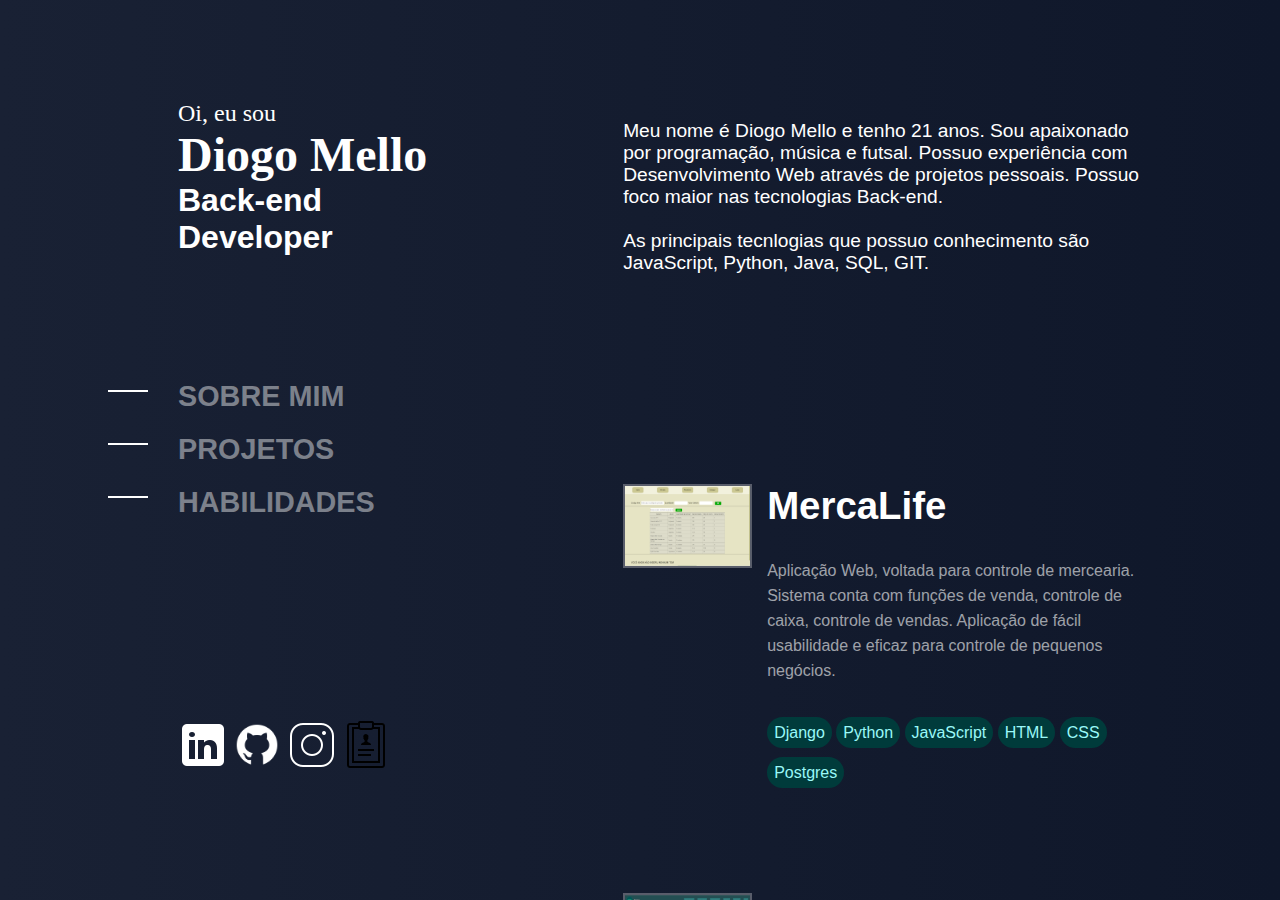
==== index.html @ 92c315e7 "Adicionando projeto" ====
<!DOCTYPE html>
<html lang="pt-br">
<head>
    <meta charset="UTF-8">
    <meta name="viewport" content="width=device-width, initial-scale=1.0">
    <title>Diogo Mello</title>
    <link rel="stylesheet" href="style/style.css">
    <link rel="shortcut icon" href="images/logo.png" type="image/x-icon" />
    
</head>
<body>
    <main>
        <article class="container">
            <section class="sobre-mim">
                <div class="topo-sobre-mim">
                    <p>Oi, eu sou</p>
                    <h1>Diogo Mello</h1>
                    <h2>Back-end Developer</h2>
                </div>
                <div class="meio-sobre-mim">
                    <a href="#apresentacao" class="nav-link" id="linkapresentacao" style="font-size: 0.9rem;"><p></p><h1>SOBRE MIM</h1></a>
                    <a href="#projetos" class="nav-link" id="linkprojetos" style="font-size: 0.9rem;"><p></p><h1>PROJETOS</h1></a>
                    <a href="#habilidades" class="nav-link" id="linkhabilidades" style="font-size: 0.9rem;"><p></p><h1>HABILIDADES</h1></a>
                    
                </div>
                <div class="rodape-sobre-mim">
                    <a href="https://www.linkedin.com/in/diogo-mello-36a829239/" target="_blank"><img src="images/icons8-linkedin-50.png" class="imagem"></a>
                    <a href="https://github.com/DiogoMelloDM7" target="_blank"><img src="images/icons8-github-64.png"class="imagem"></a>
                    <a href="https://www.instagram.com/diogo_mello_004/" target="_blank"><img src="images/icons8-instagram-50.png" class="imagem"></a>
                    <a href="cv.html" target="_blank"><img src="images/icons8-curriculum-vitae-50.png" class="imagem"></a>
                </div>
                
                
            </section>

            <section class="sobre-mim-dois">
                <div id="apresentacao">
                </div>
                <div  class="about-me">
                    <h1>SOBRE MIM</h1>
                </div>
                <div  class="apresentacao" style="margin-bottom: 100px;">
                    <p>
                        Meu nome é Diogo Mello e tenho 21 anos. Sou apaixonado por programação, música e futsal. Possuo experiência com Desenvolvimento Web através de projetos pessoais. Possuo foco maior nas tecnologias Back-end.</p><br>
                        <p>As principais tecnlogias que possuo conhecimento são JavaScript, Python, Java, SQL, GIT.</p>
                </div>
                <div id="projetos" style="padding-top:10px;"> 

                </div>
                
                <div>
                    <div class="projects">
                        <h1>PROJETOS</h1>
                    </div>
                    
                    <div class="apresentacao-projetos">
                        <a href="https://sistema-mercearia-production.up.railway.app/" class="projetos display-flex" target="_blank">
                        <div class="projeto-imagem-titulo">
                            <img src="images/Sistema-Mercearia-sm.png">
                        </div>
                        <div class="projeto-descricao">
                            <h1>MercaLife</h1>
                            <p>Aplicação Web, voltada para controle de mercearia. Sistema conta com funções de venda, controle de caixa, controle de vendas. Aplicação de fácil usabilidade e eficaz para controle de pequenos negócios.</p>
                            <p>
                                <span class="tecnologias-usadas">Django</span>
                                <span class="tecnologias-usadas">Python</span>
                                <span class="tecnologias-usadas">JavaScript</span>
                                <span class="tecnologias-usadas">HTML</span>
                                <span class="tecnologias-usadas">CSS</span>
                                <span class="tecnologias-usadas">Postgres</span>
                            </p>
                        </div>
                        <div class="projeto-imagem-titulo-opcao2">
                            <img src="images/Sistema-Mercearia-sm.png">
                        </div>
                    </a>
                    </div>


                        <div class="apresentacao-projetos">
                            <a href="https://sempreseguro.onrender.com/" class="projetos display-flex" target="_blank">
                            <div class="projeto-imagem-titulo">
                                <img src="images/SempreSeguro-sm.png">
                            </div>
                            <div class="projeto-descricao">
                                <h1>Sempre Seguro</h1>
                                <p>Sempre Seguro é uma aplicação web, voltada para usuários que querem uma plataforma onde possam controlar suas despesas de maneira fácil e prática, o usuário pode salvar suas contas, relatórios de saldo, itens que desejam adquirir e outras funcionalidades.</p>
                                <p>
                                    <span class="tecnologias-usadas">Django</span>
                                    <span class="tecnologias-usadas">Python</span>
                                    <span class="tecnologias-usadas">JavaScript</span>
                                    <span class="tecnologias-usadas">Bootstrap</span>
                                    <span class="tecnologias-usadas">Tailwind</span>
                                    <span class="tecnologias-usadas">HTML</span>
                                    <span class="tecnologias-usadas">CSS</span>
                                    <span class="tecnologias-usadas">Postgres</span>
                                </p>
                            </div>
                            <div class="projeto-imagem-titulo-opcao2">
                                <img src="images/SempreSeguro-sm.png">
                            </div>
                        </a>
                        </div>

                        <div class="apresentacao-projetos">
                            <a href="https://diogomellodm7.github.io/Todo-List-JS/" class="projetos display-flex" target="_blank">
                            <div class="projeto-imagem-titulo">
                                <img src="images/TodoList.png">
                            </div>
                            <div class="projeto-descricao">
                                <h1>Todo-List-JS</h1>
                                <p>Uma aplicação que ajuda os usuários a se organizarem em suas tarefas diárias </p>
                                <p>
                                    <span class="tecnologias-usadas">JavaScript</span>
                                    <span class="tecnologias-usadas">HTML</span>
                                    <span class="tecnologias-usadas">CSS</span>
                                </p>
                            </div>
                            <div class="projeto-imagem-titulo-opcao2">
                                <img src="images/TodoList.png">
                            </div>
                        </a>
                        </div>
                        
                        
                        
                        
                </div>
                
                <div class="abilities">
                    <h1>HABILIDADES</h1>
                </div>
                <div id="habilidades" class="apresentacao">
                    
                    <div class="descricao-habilidade" style="margin-bottom: 50px; height: 80px;">
                        <p id="descricao-da-habilidade">Passe o mouse sobre alguma habilidade para obter mais informações sobre a mesma! </p><br>
                    </div>
                    <div class="imagem-habilidade">
                        <img src="images/habilidades/icons8-html5-50.png" id="html">
                        <img src="images/habilidades/icons8-css3-50.png" id="css3">
                        <img src="images/habilidades/icons8-git-50.png" id="git">
                        <img src="images/habilidades/icons8-java-50.png" id="java">
                        <img src="images/habilidades/icons8-javascript-50.png" id="javascript">
                        <img src="images/habilidades/icons8-postgres-50.png" id="postgres">
                        <img src="images/habilidades/icons8-python-50.png" id="python">
                        <img src="images/habilidades/icons8-django-50.png" id="django">
    
                    </div>
                    
                </div>
                
                
            </section>
            
        </article>
    </main>
    <script src="script.js"></script>
</body>
</html>
---- style/style.css ----
@charset "UTF-8";

*{
    margin:0; padding:0; font-family: Arial, Helvetica, sans-serif, serif;scroll-behavior: smooth;
}

/* width */
::-webkit-scrollbar {
    width: 10px;
  }
  
  /* Track */
  ::-webkit-scrollbar-track {
    box-shadow: inset 0 0 5px grey; 
    border-radius: 10px;
  }
  
  /* Handle */
  ::-webkit-scrollbar-thumb {
    background: rgb(30, 54, 109); 
    border-radius: 10px;
  }
  
  /* Handle on hover */
  ::-webkit-scrollbar-thumb:hover {
    background: rgb(47, 84, 170); 
  }

body{
    
    background-image: linear-gradient(to left, rgb(15, 23, 42), rgb(25, 33, 52)  ); color:white;
    
    
    
}

.container{
    display: flex;
    height: 100vh;
}

.imagem{
    background-size: cover;
    background-repeat: no-repeat;
    width: 50px;
}

.sobre-mim{
    width: 40%;
    display: flex;
    flex-direction: column;
    height: 100vh;
    margin-left:10%;
}

.sobre-mim > .topo-sobre-mim > p{
    font-size: 1.5rem;
    font-family: Consolas;
}
.sobre-mim > .topo-sobre-mim > h1{
    font-size: 3rem;
    font-family: Consolas;
}
.sobre-mim >.topo-sobre-mim > h2{
    font-size: 2rem;
}

.topo-sobre-mim{
    flex: 35vh;
    padding-top: 100px;
    padding-left: 100px;
    
}

.meio-sobre-mim {
    flex: 35vh; 
    padding-top: 100px;
    padding-left: 100px;
    
}

.meio-sobre-mim > a{
    color:rgba(255, 255, 255, 0.445);
    text-decoration: none;
    cursor: pointer;
    padding:10px;
    
}
.meio-sobre-mim > a > p{
    border-bottom: 2px solid white; width: 40px; transform: translate(-70px , 12px);
}

.meio-sobre-mim > a:hover > p{
    border-bottom: 2px solid white; width: 60px; transform: translate(-70px , 12px); 
}

.nav-link:hover {
    color: white;
}

.rodape-sobre-mim {
    padding-top: 200px;
    padding-left: 100px;
    flex: 30vh; 
}

.rodape-sobre-mim > a > img:hover{
    background-color: rgb(15, 23, 42);
    transform: scale(1.2)rotate(1deg);
    border: 2px solid rgba(255, 255, 255, 0.600);
    transform: translate(-3px, -3px);
    box-shadow: 5px 5px 10px rgba(255, 255, 255, 0.2);
    transition: transform .3s;
}

.sobre-mim-dois{
    width: 60%;
    padding: 20px 10px;
    overflow-y: auto;
}

.apresentacao{
    font-size: 1.2rem;  padding: px; margin-right: 30%; margin-top: 100px; margin-left: 15%;
}

.projetos{
    color: white; text-decoration: none;
}

.projetos > div > p{
    color: rgba(255, 255, 255, 0.603); padding-top: 20px;
}

.projeto-imagem-titulo > img{
    border: 2px solid rgba(255, 253, 253, 0.295);
    width: 125px; height: 80px;
    background-repeat: no-repeat;
    background-size: cover;
}

.projeto-descricao{
    padding-left: 15px;
}

.tecnologias-usadas{
    border-radius: 50px; background-color: rgb(0, 59, 59); color:rgb(154, 248, 248); padding: 7px;
    line-height: 40px; font-weight: 500;
}

.projeto-descricao > p{
    color: rgba(255, 255, 255, 0.63); font-size: 1rem; line-height: 25px; margin-top: 10px;
}

.apresentacao-projetos{
    font-size: 1.2rem;  padding: px; margin-right: 30%; margin-top: 100px; margin-left: 15%;
}

.apresentacao-projetos:hover {
    border-radius: 7px; 
    cursor: pointer;
    background-color: rgba(255, 255, 255, 0.075);
    transform: scale(1.2)rotate(1deg);
    border: 2px solid rgba(255, 255, 255, 0.300);
    transform: translate(-5px, -5px);
    box-shadow: 5px 5px 10px rgba(255, 255, 255, 0.2);
    transition: transform .5s;
}

.projeto-descricao:hover > h1{
    color:rgb(201, 231, 250);
}

.imagem-habilidade > img{
    background-color: white; margin: 20px; padding: 15px; border-radius: 10px;
}

.imagem-habilidade > img:hover{
    cursor: pointer;
    background-color: rgba(255, 255, 255, 0.637);
    transform: scale(1.2)rotate(1deg);
    border: 2px solid rgba(255, 255, 255, 0.600);
    transform: translate(-3px, -3px);
    box-shadow: 5px 5px 10px rgba(255, 255, 255, 0.2);
    transition: transform .3s;
}

.descricao-habilidade{
    padding: 5px; margin: 5px;
}

.abilities{
    display: none; margin-top: 100px;
}

.projects{
    display: none;
}

.about-me{
    display: none;
}

.display-flex{
    display: flex;
}

.projeto-imagem-titulo-opcao2{
    display: none;
}

@media screen and (max-width:1400px){

    .sobre-mim{
        width: 40%;
        display: flex;
        flex-direction: column;
        height: 100vh;
        
    }

    .topo-sobre-mim{
        
        padding-top: 100px;
        padding-left: 50px;
        
    }
    
    .meio-sobre-mim {
        
        padding-top: 50px;
        padding-left: 50px;
        
    }

    .rodape-sobre-mim {
        padding-top: 150px;
        padding-left: 50px;
    
    }

    .sobre-mim-dois{
        width: 100%;
        padding: 20px 10px;
        overflow-y: auto;
    }

    .apresentacao{
        font-size: 1.2rem;  padding: px; margin-right: 15%; margin-top: 100px; margin-left: 20%;
    }
    .apresentacao-projetos{
        font-size: 1.2rem;  padding: px; margin-right: 15%; margin-top: 100px; margin-left: 20%;
    }

}

@media screen and (max-height:750px){


    .topo-sobre-mim{
        
        padding-top: 110px;
        padding-left: 5%;
        
    }
    
    .meio-sobre-mim {
        
        padding-top: 35px;
        padding-left: 5%;
        
    }

    .rodape-sobre-mim {
        padding-top: 35px;
        padding-left: 5%;
    
    }

    .sobre-mim-dois{
        width: 100%;
        padding: 20px 10px;
        overflow-y: auto;
    }

    .apresentacao{
        font-size: 1.2rem;  padding: px; margin-right: 15%; margin-top: 100px; margin-left: 20%;
    }
    .apresentacao-projetos{
        font-size: 1.2rem;  padding: px; margin-right: 15%; margin-top: 100px; margin-left: 20%;
    }

}

@media screen and (max-width:1050px){


    .container{
        display: block;
        height: 250px;
        
    }

    .sobre-mim{
        display: block;
        height: 500px;
        
    }

    .topo-sobre-mim{
        
        padding-top: 100px;
        padding-left: 5%;
        
    }
    
    .meio-sobre-mim {
        display: none;
        padding-top: 50px;
        padding-left: 5%;
        
    }

    .rodape-sobre-mim {
        padding-top: 50px;
        padding-left: 5%;
    
    }

    .sobre-mim-dois{
        width: 100%;
        padding: 20px 10px;
        overflow-y: auto;
    }

    .apresentacao{
        font-size: 1.2rem;  padding: px; margin-right: 15%; margin-top: 100px; margin-left: 5%;
    }
    .apresentacao-projetos{
        font-size: 1.2rem;  padding: px; margin-right: 15%; margin-top: 100px; margin-left: 5%;
    }

    .abilities{
        display: block; margin-left: 5%;
    }
    
    .projects{
        display: block; margin-left: 5%;
    }
    
    .about-me{
        display: block; margin-left: 5%;
    }
}

@media screen and (max-width:768px){


    

    .sobre-mim{
        display: flex;
        height: 550px;
        width: 80%;
        
    }

    .topo-sobre-mim{
        
        padding-top: 100px;
        padding-left: 5%;
        
    }
    
    .meio-sobre-mim {
        display: none;
        padding-top: 50px;
        padding-left: 5%;
        
    }

    .rodape-sobre-mim {
        padding-top: 50px;
        padding-left: 5%;
    
    }

    .sobre-mim-dois{
        width: 100%;
        padding: 20px 10px;
        overflow-y: auto;
    }

    .apresentacao{
        font-size: 1.2rem;  padding: px; margin-right: 15%; margin-top: 100px; margin-left: 5%;
    }
    .apresentacao-projetos{
        font-size: 1.2rem;  padding: px; margin-right: 15%; margin-top: 100px; margin-left: 5%;
    }

    .abilities{
        display: block; margin-left: 5%;
    }
    
    .projects{
        display: block; margin-left: 5%;
    }
    
    .about-me{
        display: block; margin-left: 5%;
    }

    .display-flex{
        display: block;
    }

    .projeto-imagem-titulo{
        display: none;
    }
    .projeto-imagem-titulo-opcao2{
        border: 2px solid rgba(255, 253, 253, 0.295);
        width: 125px; height: 100px;
        background-repeat: no-repeat;
        background-size: cover;
        margin-left: 5%; margin-top: 10px;
        display: block;
    }
}
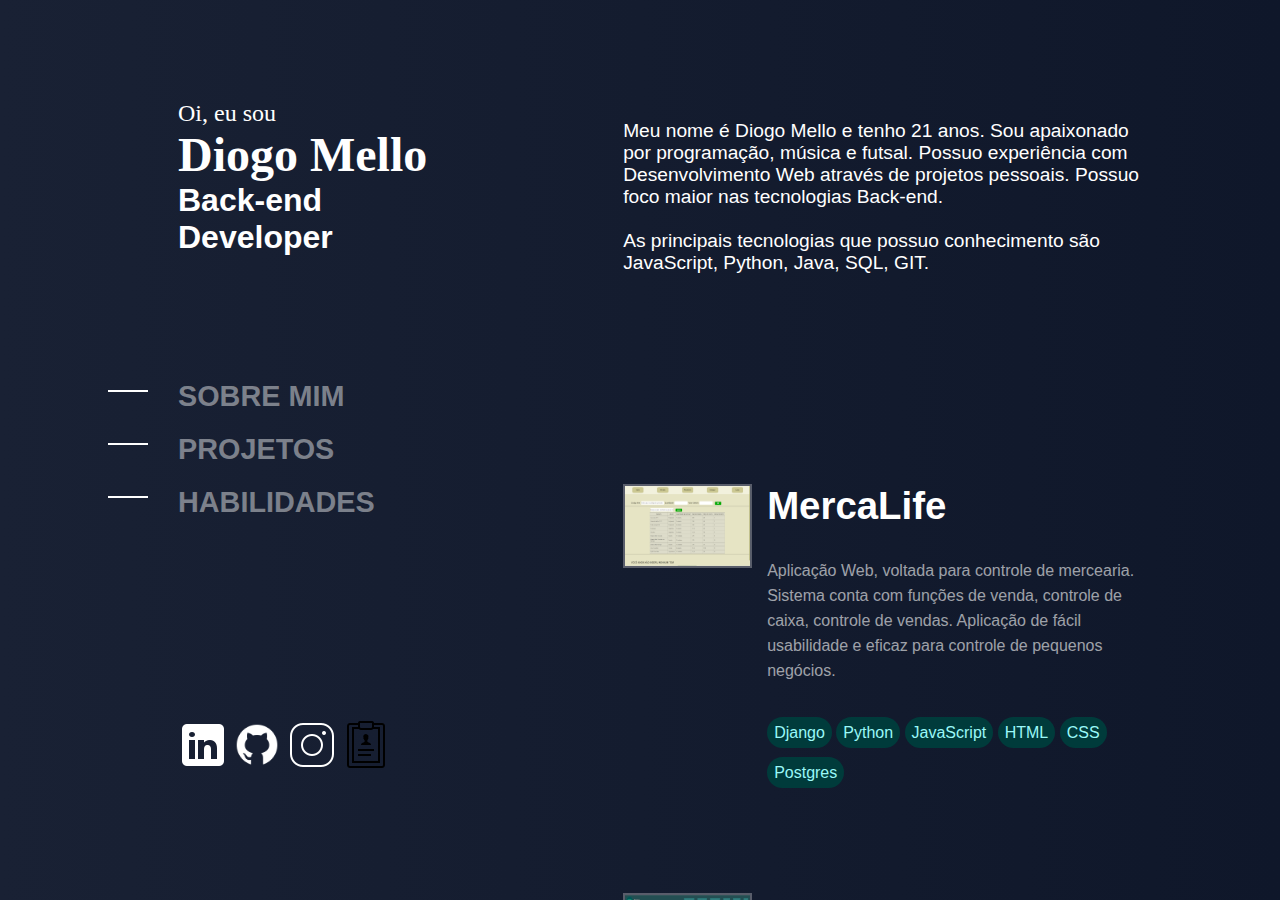
==== commit b9214856: "Pequena correção" ====
--- a/index.html
+++ b/index.html
@@ -42,7 +42,7 @@
                 <div  class="apresentacao" style="margin-bottom: 100px;">
                     <p>
                         Meu nome é Diogo Mello e tenho 21 anos. Sou apaixonado por programação, música e futsal. Possuo experiência com Desenvolvimento Web através de projetos pessoais. Possuo foco maior nas tecnologias Back-end.</p><br>
-                        <p>As principais tecnlogias que possuo conhecimento são JavaScript, Python, Java, SQL, GIT.</p>
+                        <p>As principais tecnologias que possuo conhecimento são JavaScript, Python, Java, SQL, GIT.</p>
                 </div>
                 <div id="projetos" style="padding-top:10px;"> 
 
@@ -78,7 +78,7 @@
 
 
                         <div class="apresentacao-projetos">
-                            <a href="https://sempreseguro.onrender.com/" class="projetos display-flex" target="_blank">
+                            <a href="https://sempreseguro-production.up.railway.app/" class="projetos display-flex" target="_blank">
                             <div class="projeto-imagem-titulo">
                                 <img src="images/SempreSeguro-sm.png">
                             </div>
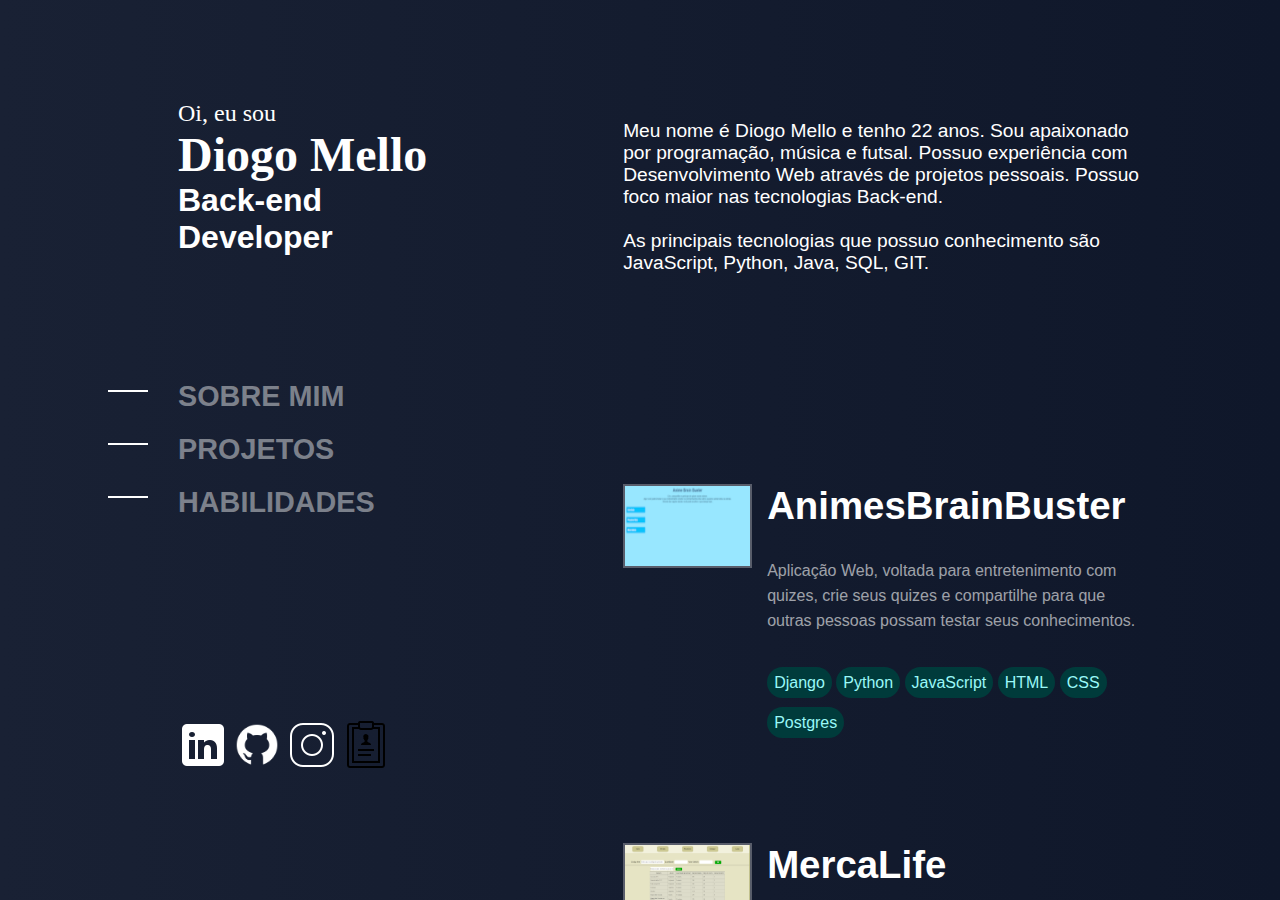
==== commit c948ffd8: "Atualizando meu portfólio" ====
--- a/index.html
+++ b/index.html
@@ -10,6 +10,28 @@
 </head>
 <body>
     <main>
+        <article>
+            <div class="git-deploy" id="git-deploy-animesbrainbuster">
+                <button class="btn-deploy"><a href="https://animebrainbuster-production.up.railway.app/"  target="_blank">Deploy</a></button>
+                <button class="btn-github"><a href="https://github.com/DiogoMelloDM7/AnimeBrainBuster"  target="_blank">GitHub</a></button>
+                <button class="btn-voltar"><a href="#" onclick="voltar()">Voltar</a></button>
+            </div>
+            <div class="git-deploy" id="git-deploy-mercalife">
+                <button class="btn-deploy"><a href="https://sistema-mercearia-production.up.railway.app/"  target="_blank">Deploy</a></button>
+                <button class="btn-github"><a href="https://github.com/DiogoMelloDM7/Sistema-Mercearia"  target="_blank">GitHub</a></button>
+                <button class="btn-voltar"><a href="#" onclick="voltar()">Voltar</a></button>
+            </div>
+            <div class="git-deploy" id="git-deploy-sempreseguro">
+                <button class="btn-deploy"><a href="https://sempreseguro-production.up.railway.app/"  target="_blank">Deploy</a></button>
+                <button class="btn-github"><a href="https://github.com/DiogoMelloDM7/Sempre_Seguro"  target="_blank">GitHub</a></button>
+                <button class="btn-voltar"><a href="#" onclick="voltar()">Voltar</a></button>
+            </div>
+            <div class="git-deploy" id="git-deploy-todolistjs">
+                <button class="btn-deploy"><a href="https://diogomellodm7.github.io/Todo-List-JS/"  target="_blank">Deploy</a></button>
+                <button class="btn-github"><a href="https://github.com/DiogoMelloDM7/Todo-List-JS"  target="_blank">GitHub</a></button>
+                <button class="btn-voltar"><a href="#" onclick="voltar()">Voltar</a></button>
+            </div>
+        </article>
         <article class="container">
             <section class="sobre-mim">
                 <div class="topo-sobre-mim">
@@ -41,20 +63,43 @@
                 </div>
                 <div  class="apresentacao" style="margin-bottom: 100px;">
                     <p>
-                        Meu nome é Diogo Mello e tenho 21 anos. Sou apaixonado por programação, música e futsal. Possuo experiência com Desenvolvimento Web através de projetos pessoais. Possuo foco maior nas tecnologias Back-end.</p><br>
+                        Meu nome é Diogo Mello e tenho 22 anos. Sou apaixonado por programação, música e futsal. Possuo experiência com Desenvolvimento Web através de projetos pessoais. Possuo foco maior nas tecnologias Back-end.</p><br>
                         <p>As principais tecnologias que possuo conhecimento são JavaScript, Python, Java, SQL, GIT.</p>
                 </div>
                 <div id="projetos" style="padding-top:10px;"> 
 
                 </div>
-                
+
                 <div>
                     <div class="projects">
                         <h1>PROJETOS</h1>
                     </div>
                     
-                    <div class="apresentacao-projetos">
-                        <a href="https://sistema-mercearia-production.up.railway.app/" class="projetos display-flex" target="_blank">
+                    <div class="apresentacao-projetos" id="apresentacao-projetos-mercalife">
+                        <a href="#" class="projetos display-flex" onclick="mostrarGitDeployAnimesBrainBuster()">
+                        <div class="projeto-imagem-titulo">
+                            <img src="images/AnimesBrainBuster.png">
+                        </div>
+                        <div class="projeto-descricao">
+                            <h1>AnimesBrainBuster</h1>
+                            <p>Aplicação Web, voltada para entretenimento com quizes, crie seus quizes e compartilhe para que outras pessoas possam testar seus conhecimentos.</p>
+                            <p>
+                                <span class="tecnologias-usadas">Django</span>
+                                <span class="tecnologias-usadas">Python</span>
+                                <span class="tecnologias-usadas">JavaScript</span>
+                                <span class="tecnologias-usadas">HTML</span>
+                                <span class="tecnologias-usadas">CSS</span>
+                                <span class="tecnologias-usadas">Postgres</span>
+                            </p>
+                        </div>
+                        <div class="projeto-imagem-titulo-opcao2">
+                            <img src="images/AnimesBrainBuster.png">
+                        </div>
+                    </a>
+                    </div>
+                
+                    <div class="apresentacao-projetos" id="apresentacao-projetos-mercalife">
+                        <a href="#" class="projetos display-flex" onclick="mostrarGitDeployMercaLife()">
                         <div class="projeto-imagem-titulo">
                             <img src="images/Sistema-Mercearia-sm.png">
                         </div>
@@ -77,8 +122,8 @@
                     </div>
 
 
-                        <div class="apresentacao-projetos">
-                            <a href="https://sempreseguro-production.up.railway.app/" class="projetos display-flex" target="_blank">
+                        <div class="apresentacao-projetos" id="apresentacao-projetos-sempreseguro">
+                            <a href="#" class="projetos display-flex" onclick="mostrarGitDeploySempreSeguro()">
                             <div class="projeto-imagem-titulo">
                                 <img src="images/SempreSeguro-sm.png">
                             </div>
@@ -102,8 +147,8 @@
                         </a>
                         </div>
 
-                        <div class="apresentacao-projetos">
-                            <a href="https://diogomellodm7.github.io/Todo-List-JS/" class="projetos display-flex" target="_blank">
+                        <div class="apresentacao-projetos" id="apresentacao-projetos-todolistjs">
+                            <a href="#" class="projetos display-flex"  onclick="mostrarGitDeployTodoListJS()">
                             <div class="projeto-imagem-titulo">
                                 <img src="images/TodoList.png">
                             </div>
--- a/style/style.css
+++ b/style/style.css
@@ -34,6 +34,52 @@
     
 }
 
+.git-deploy{
+    position: absolute;
+    top: 50%;
+    left:50%;
+    transform: translate(-50%, -50%);
+    width: 500px;
+    height: 250px;
+    background-image: linear-gradient(to left, rgb(20, 30, 54), rgb(37, 49, 77));
+    justify-content: space-evenly; display: flex; align-items: center;
+    border-radius: 10px;
+    display: none;
+    z-index: 1;
+}
+
+.git-deploy > button > a{
+    text-decoration: none;
+    color: white;
+    font-size: 2em;
+    font-weight: bold;
+}
+
+.btn-deploy{
+    width: 120px;
+    height: 60px;
+    background-color: rgb(9, 5, 68);
+    border: none;
+    border-radius: 10px;
+}
+
+.btn-github{
+    width: 120px;
+    height: 60px;
+    background-color: rgb(9, 5, 68);
+    border: none;
+    border-radius: 10px;
+}
+
+.btn-voltar{
+    width: 120px;
+    height: 60px;
+    background-color: rgb(211, 209, 240);
+    border: none;
+    border-radius: 10px;
+}
+
+
 .container{
     display: flex;
     height: 100vh;
@@ -424,4 +470,38 @@
         margin-left: 5%; margin-top: 10px;
         display: block;
     }
+
+    .git-deploy{
+        position: absolute;
+        top: 50%;
+        left:50%;
+        transform: translate(-50%, -50%);
+        width: 500px;
+        height: 250px;
+        background-image: linear-gradient(to left, rgb(20, 30, 54), rgb(37, 49, 77));
+        justify-content: center; display: flex; align-items: center;
+        border-radius: 10px;
+        display: none;
+        z-index: 1;
+    }
+
+    .git-deploy > button{
+        margin: 5px;
+    }
+}
+
+@media screen and (max-width:400px){
+    .git-deploy{
+        position: absolute;
+        top: 50%;
+        left:50%;
+        transform: translate(-50%, -50%);
+        width: 300px;
+        height: 250px;
+        background-image: linear-gradient(to left, rgb(20, 30, 54), rgb(37, 49, 77));
+        justify-content: center; display: flex; align-items: center; flex-direction: column;
+        border-radius: 10px;
+        display: none;
+        z-index: 1;
+    }
 }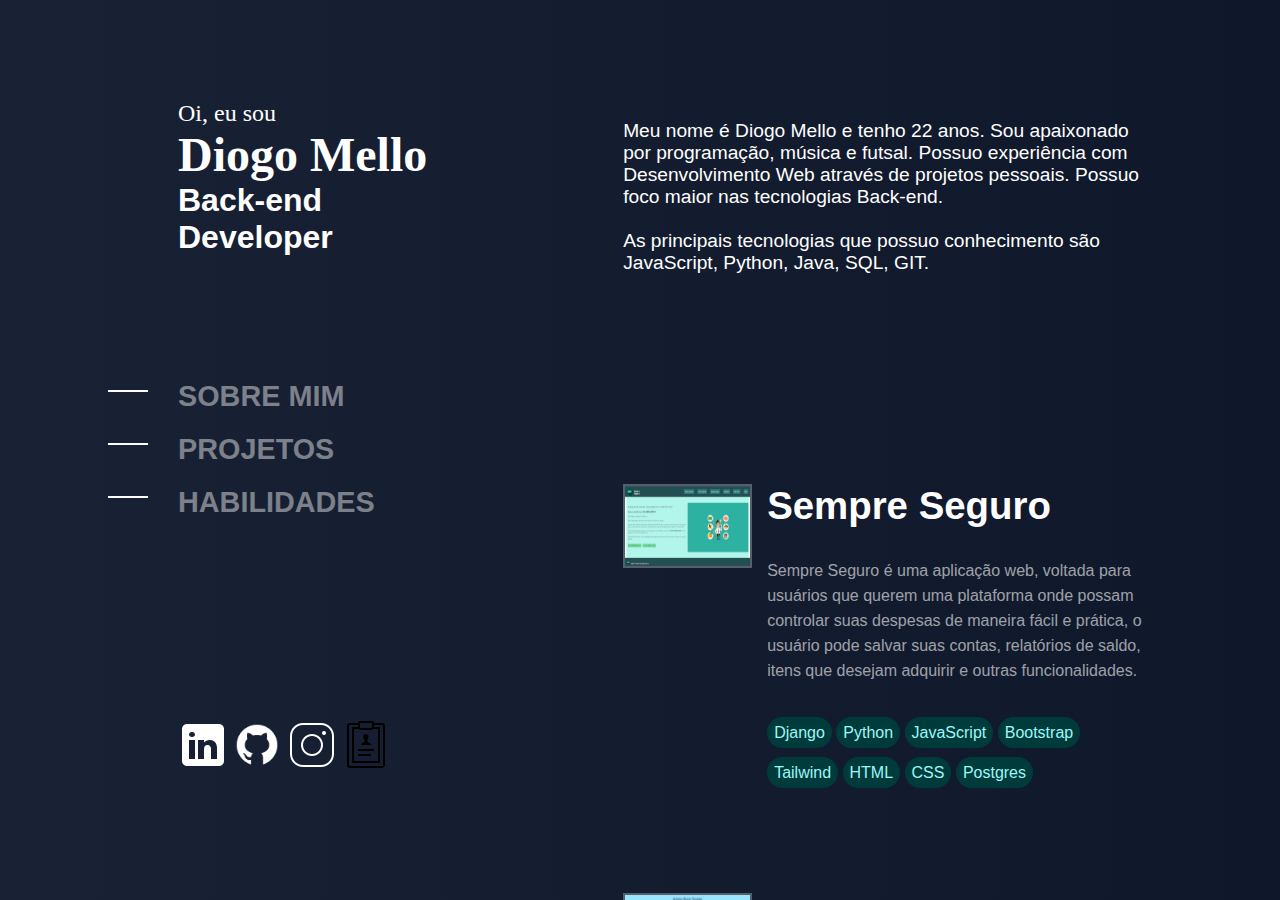
==== commit 5f8b7a66: "Atulizando portfolio" ====
--- a/index.html
+++ b/index.html
@@ -74,8 +74,33 @@
                     <div class="projects">
                         <h1>PROJETOS</h1>
                     </div>
-                    
-                    <div class="apresentacao-projetos" id="apresentacao-projetos-mercalife">
+
+                    <div class="apresentacao-projetos" id="apresentacao-projetos-sempreseguro">
+                        <a href="#" class="projetos display-flex" onclick="mostrarGitDeploySempreSeguro()">
+                        <div class="projeto-imagem-titulo">
+                            <img src="images/SempreSeguro-sm.png">
+                        </div>
+                        <div class="projeto-descricao">
+                            <h1>Sempre Seguro</h1>
+                            <p>Sempre Seguro é uma aplicação web, voltada para usuários que querem uma plataforma onde possam controlar suas despesas de maneira fácil e prática, o usuário pode salvar suas contas, relatórios de saldo, itens que desejam adquirir e outras funcionalidades.</p>
+                            <p>
+                                <span class="tecnologias-usadas">Django</span>
+                                <span class="tecnologias-usadas">Python</span>
+                                <span class="tecnologias-usadas">JavaScript</span>
+                                <span class="tecnologias-usadas">Bootstrap</span>
+                                <span class="tecnologias-usadas">Tailwind</span>
+                                <span class="tecnologias-usadas">HTML</span>
+                                <span class="tecnologias-usadas">CSS</span>
+                                <span class="tecnologias-usadas">Postgres</span>
+                            </p>
+                        </div>
+                        <div class="projeto-imagem-titulo-opcao2">
+                            <img src="images/SempreSeguro-sm.png">
+                        </div>
+                    </a>
+                    </div>
+                    
+                    <div class="apresentacao-projetos" id="apresentacao-projetos-animesbrainbuster">
                         <a href="#" class="projetos display-flex" onclick="mostrarGitDeployAnimesBrainBuster()">
                         <div class="projeto-imagem-titulo">
                             <img src="images/AnimesBrainBuster.png">
@@ -122,30 +147,7 @@
                     </div>
 
 
-                        <div class="apresentacao-projetos" id="apresentacao-projetos-sempreseguro">
-                            <a href="#" class="projetos display-flex" onclick="mostrarGitDeploySempreSeguro()">
-                            <div class="projeto-imagem-titulo">
-                                <img src="images/SempreSeguro-sm.png">
-                            </div>
-                            <div class="projeto-descricao">
-                                <h1>Sempre Seguro</h1>
-                                <p>Sempre Seguro é uma aplicação web, voltada para usuários que querem uma plataforma onde possam controlar suas despesas de maneira fácil e prática, o usuário pode salvar suas contas, relatórios de saldo, itens que desejam adquirir e outras funcionalidades.</p>
-                                <p>
-                                    <span class="tecnologias-usadas">Django</span>
-                                    <span class="tecnologias-usadas">Python</span>
-                                    <span class="tecnologias-usadas">JavaScript</span>
-                                    <span class="tecnologias-usadas">Bootstrap</span>
-                                    <span class="tecnologias-usadas">Tailwind</span>
-                                    <span class="tecnologias-usadas">HTML</span>
-                                    <span class="tecnologias-usadas">CSS</span>
-                                    <span class="tecnologias-usadas">Postgres</span>
-                                </p>
-                            </div>
-                            <div class="projeto-imagem-titulo-opcao2">
-                                <img src="images/SempreSeguro-sm.png">
-                            </div>
-                        </a>
-                        </div>
+                        
 
                         <div class="apresentacao-projetos" id="apresentacao-projetos-todolistjs">
                             <a href="#" class="projetos display-flex"  onclick="mostrarGitDeployTodoListJS()">
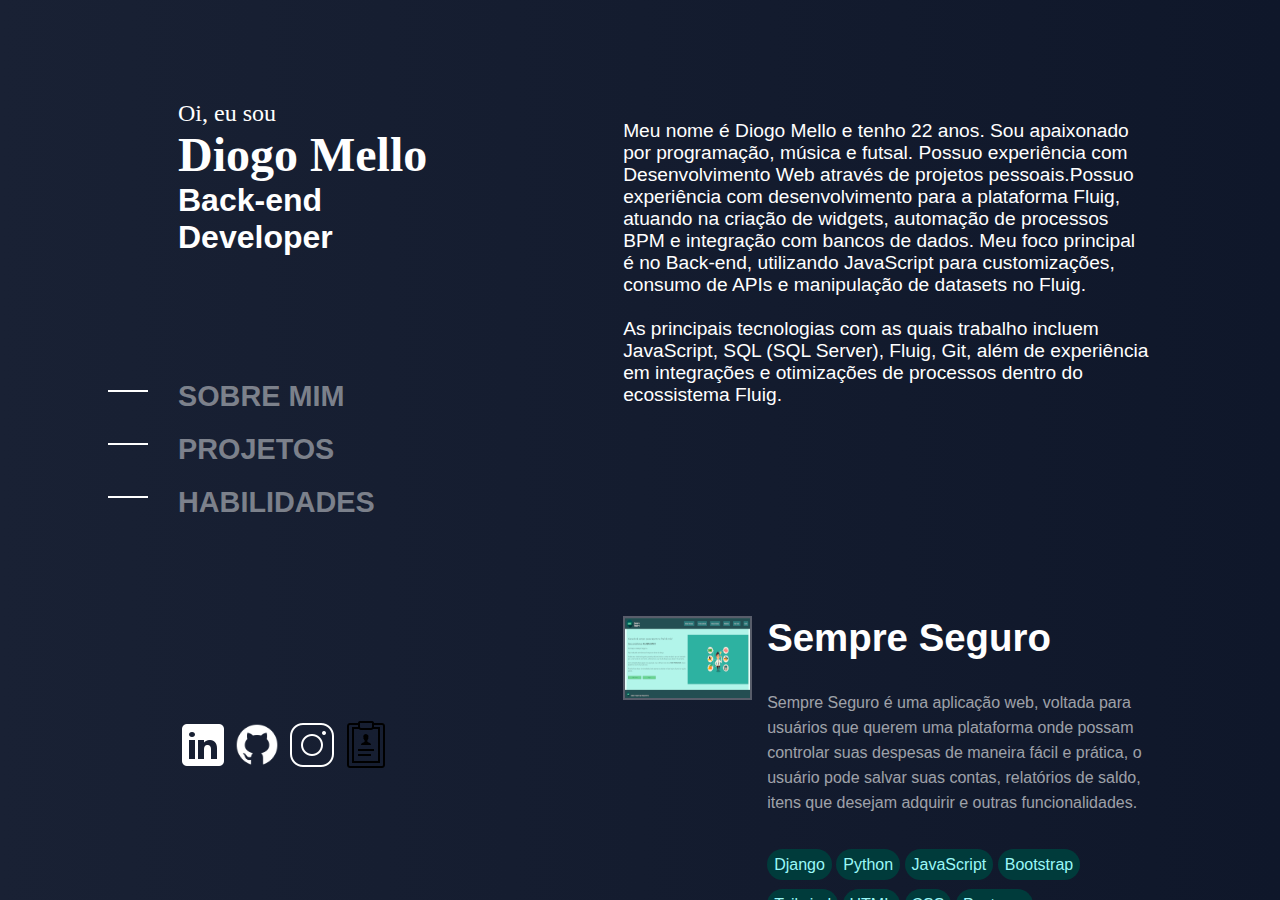
==== commit f877898e: "Alterando curriculo" ====
--- a/index.html
+++ b/index.html
@@ -63,8 +63,12 @@
                 </div>
                 <div  class="apresentacao" style="margin-bottom: 100px;">
                     <p>
-                        Meu nome é Diogo Mello e tenho 22 anos. Sou apaixonado por programação, música e futsal. Possuo experiência com Desenvolvimento Web através de projetos pessoais. Possuo foco maior nas tecnologias Back-end.</p><br>
-                        <p>As principais tecnologias que possuo conhecimento são JavaScript, Python, Java, SQL, GIT.</p>
+                        Meu nome é Diogo Mello e tenho 22 anos. Sou apaixonado por programação, música e futsal. Possuo experiência com Desenvolvimento Web através de projetos pessoais.Possuo experiência com desenvolvimento para a plataforma Fluig, atuando na criação de widgets, automação de processos BPM e integração com bancos de dados. Meu foco principal é no Back-end, utilizando JavaScript para customizações, consumo de APIs e manipulação de datasets no Fluig.</p><br>
+                        <p>As principais tecnologias com as quais trabalho incluem JavaScript, SQL (SQL Server), Fluig, Git, além de experiência em integrações e otimizações de processos dentro do ecossistema Fluig.</p>
+
+                        
+
+
                 </div>
                 <div id="projetos" style="padding-top:10px;"> 
 
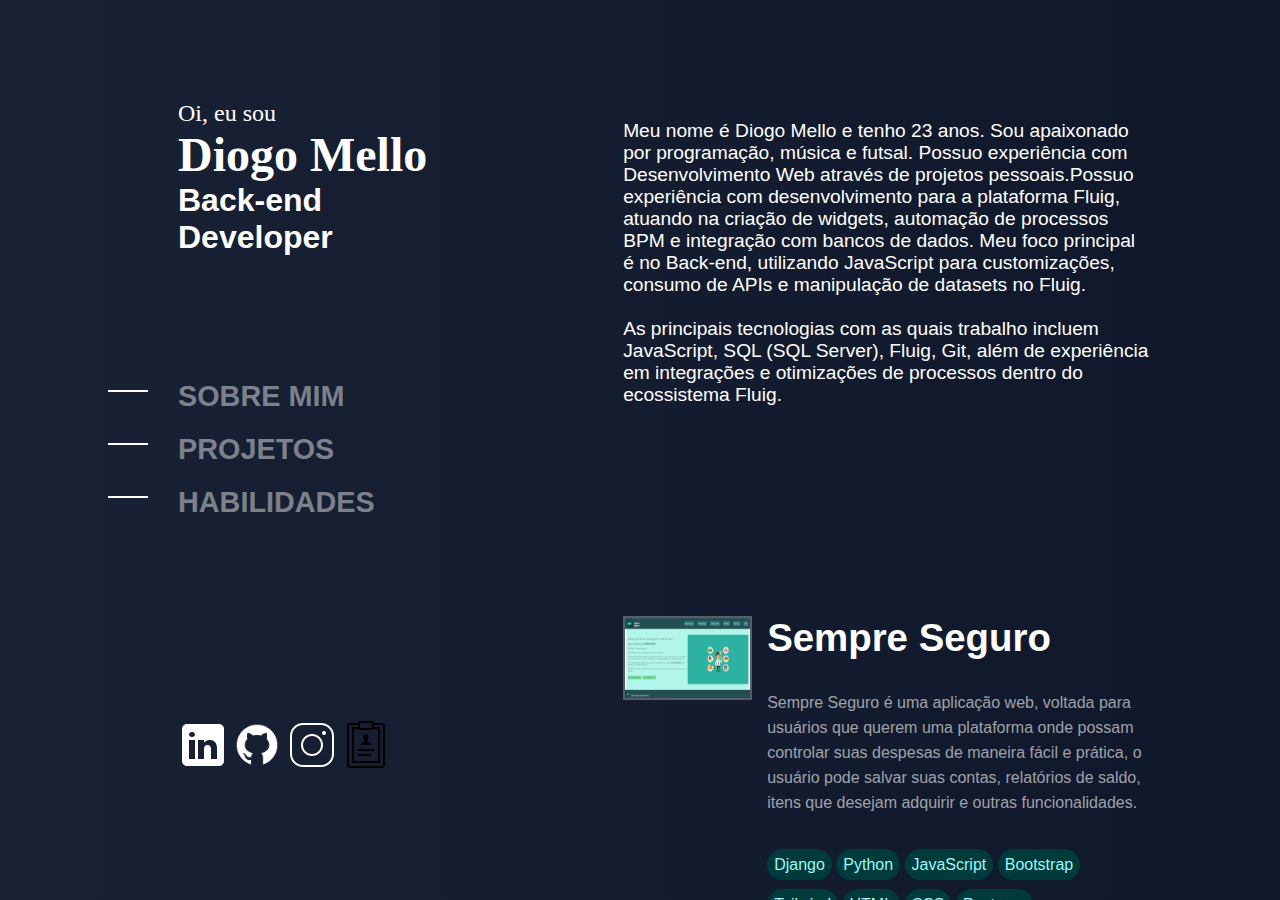
==== commit 4fe2212b: "Alterando curriculo" ====
--- a/index.html
+++ b/index.html
@@ -63,7 +63,7 @@
                 </div>
                 <div  class="apresentacao" style="margin-bottom: 100px;">
                     <p>
-                        Meu nome é Diogo Mello e tenho 22 anos. Sou apaixonado por programação, música e futsal. Possuo experiência com Desenvolvimento Web através de projetos pessoais.Possuo experiência com desenvolvimento para a plataforma Fluig, atuando na criação de widgets, automação de processos BPM e integração com bancos de dados. Meu foco principal é no Back-end, utilizando JavaScript para customizações, consumo de APIs e manipulação de datasets no Fluig.</p><br>
+                        Meu nome é Diogo Mello e tenho 23 anos. Sou apaixonado por programação, música e futsal. Possuo experiência com Desenvolvimento Web através de projetos pessoais.Possuo experiência com desenvolvimento para a plataforma Fluig, atuando na criação de widgets, automação de processos BPM e integração com bancos de dados. Meu foco principal é no Back-end, utilizando JavaScript para customizações, consumo de APIs e manipulação de datasets no Fluig.</p><br>
                         <p>As principais tecnologias com as quais trabalho incluem JavaScript, SQL (SQL Server), Fluig, Git, além de experiência em integrações e otimizações de processos dentro do ecossistema Fluig.</p>
 
                         
@@ -186,15 +186,20 @@
                     <div class="descricao-habilidade" style="margin-bottom: 50px; height: 80px;">
                         <p id="descricao-da-habilidade">Passe o mouse sobre alguma habilidade para obter mais informações sobre a mesma! </p><br>
                     </div>
-                    <div class="imagem-habilidade">
-                        <img src="images/habilidades/icons8-html5-50.png" id="html">
-                        <img src="images/habilidades/icons8-css3-50.png" id="css3">
-                        <img src="images/habilidades/icons8-git-50.png" id="git">
-                        <img src="images/habilidades/icons8-java-50.png" id="java">
-                        <img src="images/habilidades/icons8-javascript-50.png" id="javascript">
-                        <img src="images/habilidades/icons8-postgres-50.png" id="postgres">
-                        <img src="images/habilidades/icons8-python-50.png" id="python">
-                        <img src="images/habilidades/icons8-django-50.png" id="django">
+                    <div class="imagem-habilidade-container">
+                        <div class="imagem-habilidade">
+                            <img src="images/habilidades/icons8-html5-50.png" id="html">
+                            <img src="images/habilidades/icons8-css3-50.png" id="css3">
+                            <img src="images/habilidades/icons8-git-50.png" id="git">
+                            <img src="images/habilidades/icons8-fluig-50.ico" id="fluig" style="width: 50px; height: 50px;">
+                        </div>
+                        <div class="imagem-habilidade">
+                            <img src="images/habilidades/icons8-javascript-50.png" id="javascript">
+                            <img src="images/habilidades/servidor-sql.png" id="postgres" style="width: 50px; height: 50px;">
+                            <img src="images/habilidades/icons8-python-50.png" id="python">
+                            <img src="images/habilidades/icons8-django-50.png" id="django">
+                        </div>
+                        
     
                     </div>
                     
--- a/style/style.css
+++ b/style/style.css
@@ -216,6 +216,10 @@
     color:rgb(201, 231, 250);
 }
 
+.imagem-habilidade-container{
+    display: flex;
+    flex-direction: column;
+}
 .imagem-habilidade > img{
     background-color: white; margin: 20px; padding: 15px; border-radius: 10px;
 }
